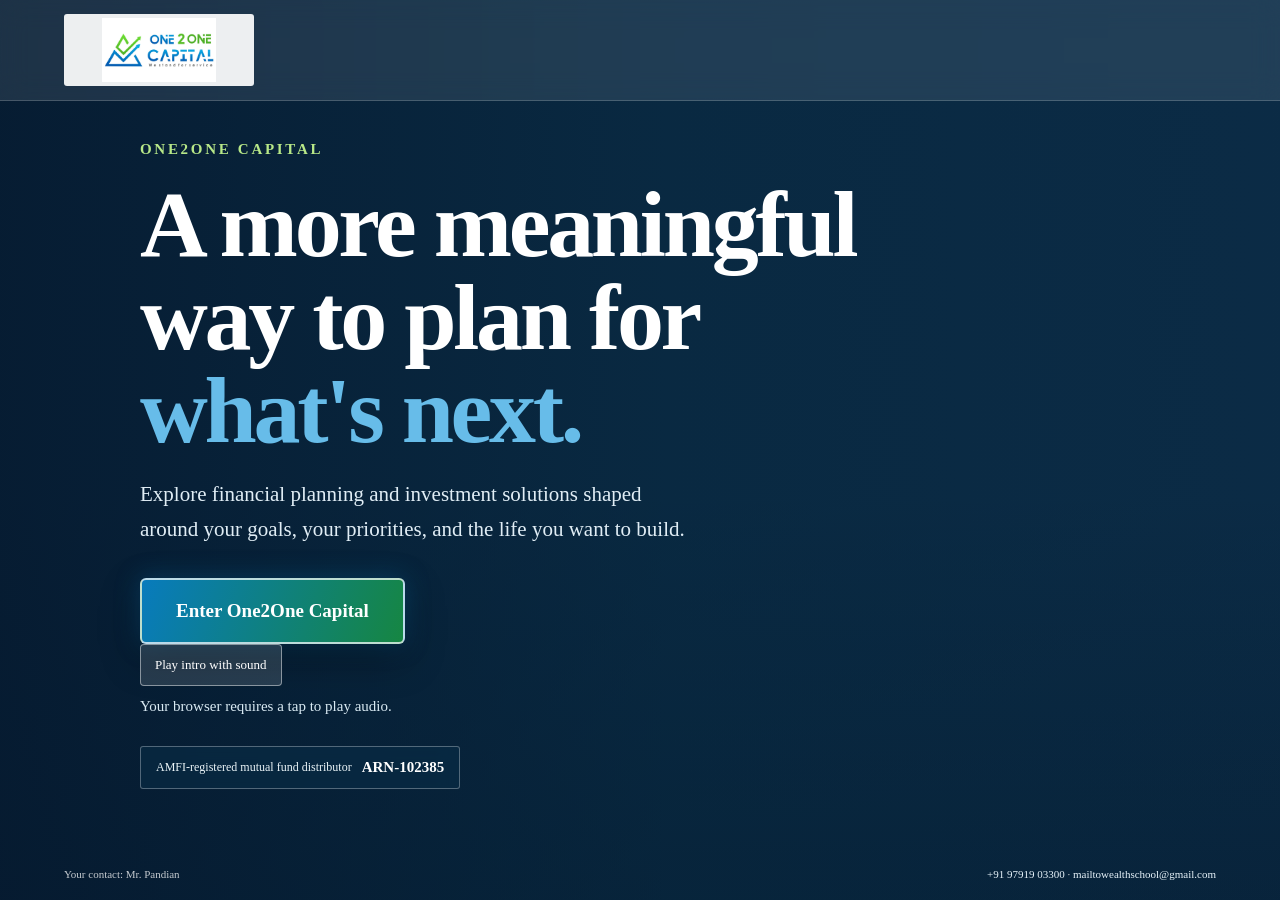
==== index.html @ 75ae592f "Add files via upload" ====
<!doctype html>
<html lang="en">
  <head>
    <meta charset="utf-8">
    <meta name="viewport" content="width=device-width, initial-scale=1">
    <meta name="theme-color" content="#0d2d49">
    <meta name="description" content="Welcome to One2One Capital. Thoughtful financial planning for the goals that matter to you.">
    <title>Welcome | One2One Capital</title>
    <style>
      :root { color-scheme: dark; font-family: "Times New Roman", Times, serif; color: #fff; background: #0d2d49; }
      * { box-sizing: border-box; font-family: "Times New Roman", Times, serif; }
      body { min-width: 320px; min-height: 100vh; min-height: 100svh; margin: 0; }
      .intro { min-height: 100vh; min-height: 100svh; position: relative; overflow: hidden; display: grid; place-items: center; isolation: isolate; background: #0d2d49; }
      .intro-video { width: 100%; height: 100%; position: absolute; z-index: -2; inset: 0; object-fit: cover; }
      .intro::after { position: absolute; z-index: -1; inset: 0; background: linear-gradient(90deg, rgba(5,25,46,.83), rgba(5,37,58,.5) 52%, rgba(5,37,58,.24)), linear-gradient(0deg, rgba(5,25,46,.48), transparent 45%); content: ""; }
      .intro-header { position: absolute; top: 0; right: 0; left: 0; min-height: 94px; padding: 14px clamp(20px, 5vw, 72px); display: flex; justify-content: space-between; align-items: center; background: rgba(237,245,250,.1); border-bottom: 1px solid rgba(255,255,255,.18); backdrop-filter: blur(14px); -webkit-backdrop-filter: blur(14px); }
      .intro-logo { width: 190px; max-height: 72px; padding: 4px 9px; display: block; object-fit: contain; background: rgba(255,255,255,.92); border-radius: 3px; }
      .intro-copy { width: min(100% - 40px, 1000px); padding: 100px 0 70px; margin: auto; }
      .intro-kicker { margin: 0 0 20px; color: #b8e888; font-size: 15px; font-weight: 700; letter-spacing: .18em; text-transform: uppercase; }
      h1 { max-width: 780px; margin: 0 0 20px; font-size: clamp(48px, 8vw, 94px); font-weight: 700; letter-spacing: -.035em; line-height: .99; }
      h1 span { color: #67bce9; }
      .intro-description { max-width: 560px; margin: 0 0 32px; color: #e0edf5; font-size: clamp(18px, 2vw, 21px); line-height: 1.65; }
      .intro-actions { display: flex; flex-wrap: wrap; align-items: center; gap: 19px; }
      .enter-link { min-height: 66px; padding: 0 34px; display: inline-flex; align-items: center; justify-content: center; color: #fff; background: linear-gradient(110deg, #087bbd, #168642); border: 2px solid rgba(255,255,255,.72); border-radius: 6px; box-shadow: 0 14px 38px rgba(0,0,0,.35), 0 0 24px rgba(8,123,189,.35); font-size: 19px; font-weight: 700; text-decoration: none; transition: transform .2s ease, box-shadow .2s ease; }
      .enter-link:hover { transform: translateY(-3px); box-shadow: 0 18px 42px rgba(0,0,0,.4), 0 0 30px rgba(8,123,189,.48); }
      .sound-toggle { min-height: 42px; padding: 0 14px; color: #fff; background: rgba(255,255,255,.13); border: 1px solid rgba(255,255,255,.46); border-radius: 4px; cursor: pointer; font-size: 13px; }
      .sound-toggle:hover { background: rgba(255,255,255,.23); }
      .sound-toggle:focus-visible { outline: 2px solid #a9dc79; outline-offset: 3px; }
      .sound-status { margin: 12px 0 0; color: #d9eaf3; font-size: 15px; }
      .intro-registration { margin-top: 31px; padding: 12px 15px; display: inline-flex; align-items: center; gap: 10px; color: #eaf4f7; background: rgba(10,45,72,.58); border: 1px solid rgba(255,255,255,.3); border-radius: 3px; backdrop-filter: blur(10px); font-size: 12px; }
      .intro-registration strong { color: #fff; font-size: 15px; }
      .intro-footer { position: absolute; right: clamp(20px, 5vw, 72px); bottom: 20px; left: clamp(20px, 5vw, 72px); display: flex; justify-content: space-between; gap: 15px; color: rgba(255,255,255,.76); font-size: 11px; }
      .intro-footer a { color: #e7f3fa; text-decoration: none; }
      .intro-footer a:hover { color: #b8e888; }
      @media (max-width: 600px) {
        .intro-header { min-height: 74px; }
        .intro-logo { width: 150px; max-height: 58px; }
        .intro-copy { padding-top: 100px; }
        .intro-kicker { font-size: 13px; }
        h1 { font-size: clamp(46px, 13vw, 68px); }
        .intro-description { font-size: 18px; }
        .intro-actions { align-items: flex-start; flex-direction: column; gap: 17px; }
        .intro-footer { align-items: flex-start; flex-direction: column; bottom: 14px; font-size: 10px; }
      }
      @media (prefers-reduced-motion: reduce) {
        .intro-video { display: none; }
        .intro { background: linear-gradient(135deg, #0d2d49, #12465a); }
        .sound-toggle { display: none; }
      }
    </style>
  </head>
  <body>
    <main class="intro">
      <video class="intro-video" autoplay loop playsinline preload="metadata" aria-label="One2One Capital brand introduction">
        <source src="welcome-video.mp4" type="video/mp4">
      </video>
      <header class="intro-header">
        <a href="home.html" aria-label="One2One Capital home"><img class="intro-logo" src="287507-logo.png" alt="One2One Capital — We stand for service"></a>
      </header>
      <section class="intro-copy" aria-labelledby="intro-title">
        <p class="intro-kicker">One2One Capital</p>
        <h1 id="intro-title">A more meaningful way to plan for <span>what's next.</span></h1>
        <p class="intro-description">Explore financial planning and investment solutions shaped around your goals, your priorities, and the life you want to build.</p>
        <div class="intro-actions">
          <a class="enter-link" href="home.html">Enter One2One Capital</a>
        </div>
        <button class="sound-toggle" id="sound-toggle" type="button" hidden>Play intro with sound</button>
        <p class="sound-status" id="sound-status" role="status" aria-live="polite"></p>
        <div class="intro-registration">AMFI-registered mutual fund distributor <strong>ARN-102385</strong></div>
      </section>
      <footer class="intro-footer">
        <span>Your contact: Mr. Pandian</span>
        <span><a href="tel:+919791903300">+91 97919 03300</a> · <a href="mailto:mailtowealthschool@gmail.com">mailtowealthschool@gmail.com</a></span>
      </footer>
    </main>
    <script>
      const introVideo = document.querySelector(".intro-video");
      const soundToggle = document.querySelector("#sound-toggle");
      const soundStatus = document.querySelector("#sound-status");

      async function startIntroWithSound() {
        introVideo.muted = false;
        try {
          await introVideo.play();
          soundToggle.hidden = true;
          soundStatus.textContent = "Intro is playing with sound.";
        } catch (error) {
          soundToggle.hidden = false;
          soundStatus.textContent = error.name === "NotAllowedError"
            ? "Your browser requires a tap to play audio."
            : "The intro video could not be played. Please try again.";
        }
      }

      soundToggle.addEventListener("click", startIntroWithSound);

      if (!window.matchMedia("(prefers-reduced-motion: reduce)").matches) {
        startIntroWithSound();
      } else {
        introVideo.pause();
        introVideo.removeAttribute("autoplay");
      }
    </script>
  </body>
</html>
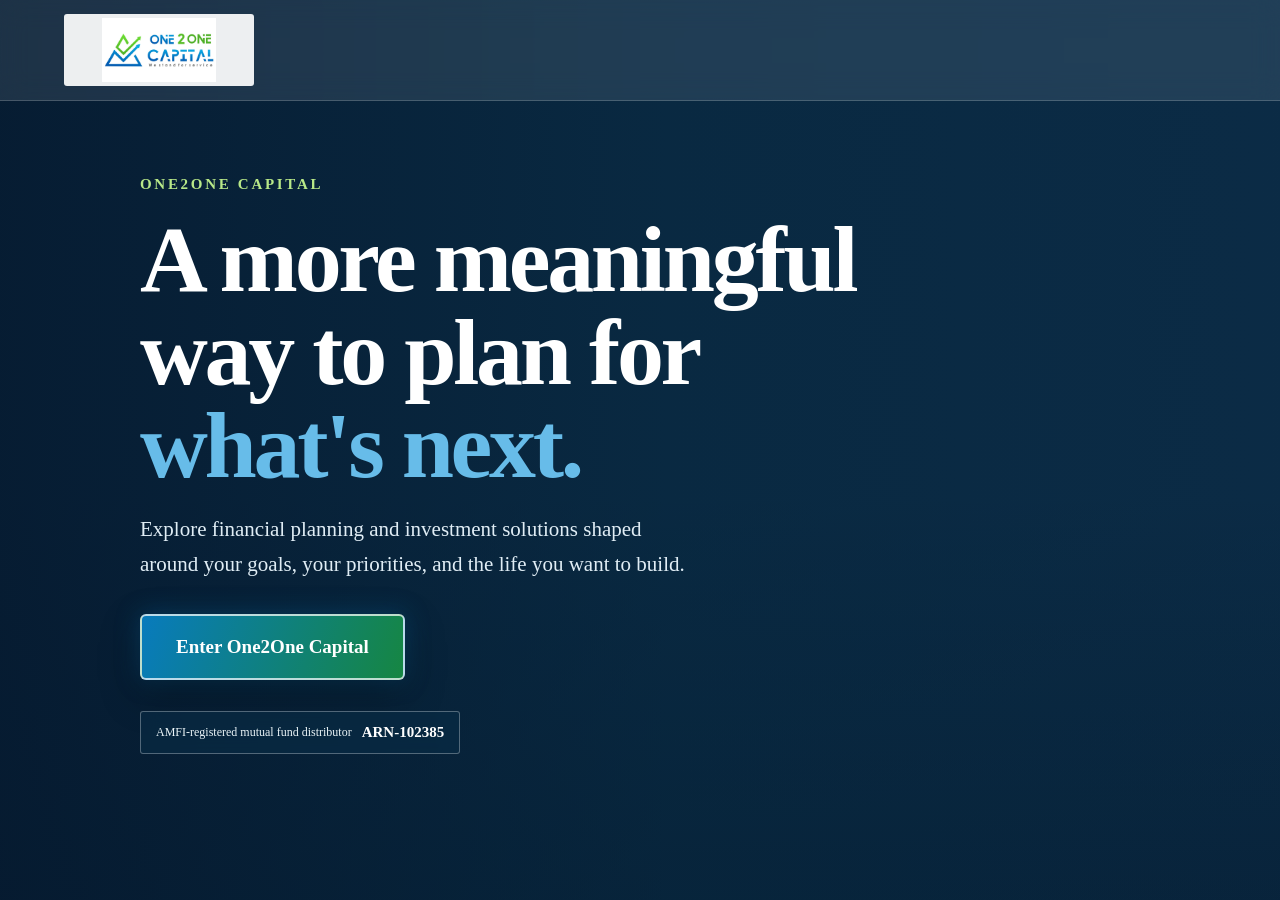
==== commit 72533c50: "Add files via upload" ====
--- a/index.html
+++ b/index.html
@@ -23,10 +23,6 @@
       .intro-actions { display: flex; flex-wrap: wrap; align-items: center; gap: 19px; }
       .enter-link { min-height: 66px; padding: 0 34px; display: inline-flex; align-items: center; justify-content: center; color: #fff; background: linear-gradient(110deg, #087bbd, #168642); border: 2px solid rgba(255,255,255,.72); border-radius: 6px; box-shadow: 0 14px 38px rgba(0,0,0,.35), 0 0 24px rgba(8,123,189,.35); font-size: 19px; font-weight: 700; text-decoration: none; transition: transform .2s ease, box-shadow .2s ease; }
       .enter-link:hover { transform: translateY(-3px); box-shadow: 0 18px 42px rgba(0,0,0,.4), 0 0 30px rgba(8,123,189,.48); }
-      .sound-toggle { min-height: 42px; padding: 0 14px; color: #fff; background: rgba(255,255,255,.13); border: 1px solid rgba(255,255,255,.46); border-radius: 4px; cursor: pointer; font-size: 13px; }
-      .sound-toggle:hover { background: rgba(255,255,255,.23); }
-      .sound-toggle:focus-visible { outline: 2px solid #a9dc79; outline-offset: 3px; }
-      .sound-status { margin: 12px 0 0; color: #d9eaf3; font-size: 15px; }
       .intro-registration { margin-top: 31px; padding: 12px 15px; display: inline-flex; align-items: center; gap: 10px; color: #eaf4f7; background: rgba(10,45,72,.58); border: 1px solid rgba(255,255,255,.3); border-radius: 3px; backdrop-filter: blur(10px); font-size: 12px; }
       .intro-registration strong { color: #fff; font-size: 15px; }
       .intro-footer { position: absolute; right: clamp(20px, 5vw, 72px); bottom: 20px; left: clamp(20px, 5vw, 72px); display: flex; justify-content: space-between; gap: 15px; color: rgba(255,255,255,.76); font-size: 11px; }
@@ -40,12 +36,10 @@
         h1 { font-size: clamp(46px, 13vw, 68px); }
         .intro-description { font-size: 18px; }
         .intro-actions { align-items: flex-start; flex-direction: column; gap: 17px; }
-        .intro-footer { align-items: flex-start; flex-direction: column; bottom: 14px; font-size: 10px; }
       }
       @media (prefers-reduced-motion: reduce) {
         .intro-video { display: none; }
         .intro { background: linear-gradient(135deg, #0d2d49, #12465a); }
-        .sound-toggle { display: none; }
       }
     </style>
   </head>
@@ -64,35 +58,20 @@
         <div class="intro-actions">
           <a class="enter-link" href="home.html">Enter One2One Capital</a>
         </div>
-        <button class="sound-toggle" id="sound-toggle" type="button" hidden>Play intro with sound</button>
-        <p class="sound-status" id="sound-status" role="status" aria-live="polite"></p>
         <div class="intro-registration">AMFI-registered mutual fund distributor <strong>ARN-102385</strong></div>
       </section>
-      <footer class="intro-footer">
-        <span>Your contact: Mr. Pandian</span>
-        <span><a href="tel:+919791903300">+91 97919 03300</a> · <a href="mailto:mailtowealthschool@gmail.com">mailtowealthschool@gmail.com</a></span>
-      </footer>
     </main>
     <script>
       const introVideo = document.querySelector(".intro-video");
-      const soundToggle = document.querySelector("#sound-toggle");
-      const soundStatus = document.querySelector("#sound-status");
 
       async function startIntroWithSound() {
         introVideo.muted = false;
         try {
           await introVideo.play();
-          soundToggle.hidden = true;
-          soundStatus.textContent = "Intro is playing with sound.";
         } catch (error) {
-          soundToggle.hidden = false;
-          soundStatus.textContent = error.name === "NotAllowedError"
-            ? "Your browser requires a tap to play audio."
-            : "The intro video could not be played. Please try again.";
+          console.error("The intro video could not start with sound.", error);
         }
       }
-
-      soundToggle.addEventListener("click", startIntroWithSound);
 
       if (!window.matchMedia("(prefers-reduced-motion: reduce)").matches) {
         startIntroWithSound();
